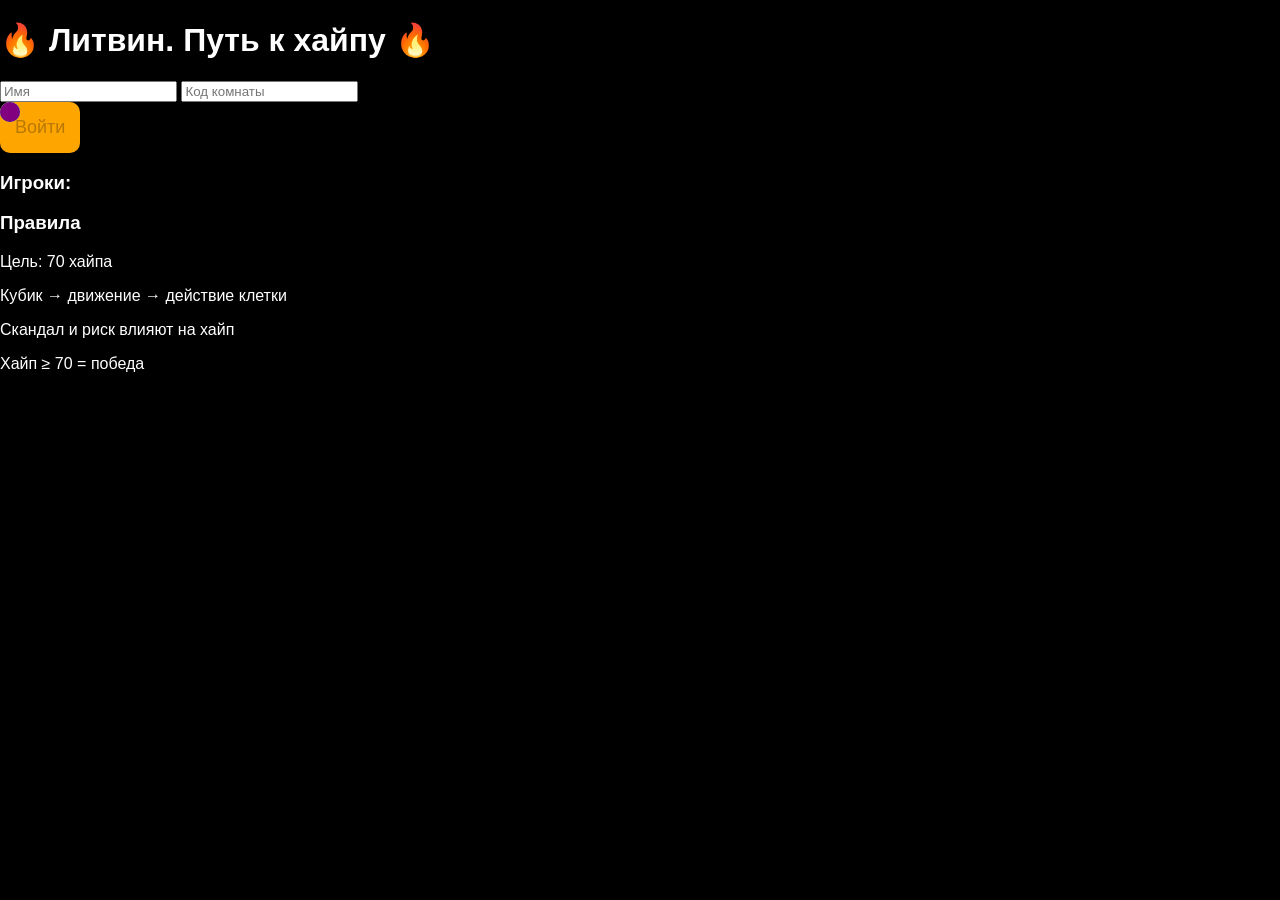
==== public/index.html @ e139ac21 "Update index.html" ====
<!DOCTYPE html>
<html lang="ru">
<head>
<meta charset="UTF-8">
<title>Лобби</title>
<link rel="stylesheet" href="style.css">
<meta name="viewport" content="width=device-width, initial-scale=1.0">
</head>

<body>

<h1 class="title">🔥 Литвин. Путь к хайпу 🔥</h1>

<div class="container">

  <input id="name" placeholder="Имя">
  <input id="room" placeholder="Код комнаты">

  <div class="tokens">
    <div class="token yellow" onclick="pick('yellow')"></div>
    <div class="token red" onclick="pick('red')"></div>
    <div class="token blue" onclick="pick('blue')"></div>
    <div class="token purple" onclick="pick('purple')"></div>
  </div>

  <button id="joinBtn" disabled>Войти</button>

  <div class="playersBox">
    <h3>Игроки:</h3>
    <div id="players"></div>
  </div>

  <button id="startBtn" class="start hidden">🚀 Начать игру</button>

  <div class="rules">
    <h3>Правила</h3>
    <p>Цель: 70 хайпа</p>
    <p>Кубик → движение → действие клетки</p>
    <p>Скандал и риск влияют на хайп</p>
    <p>Хайп ≥ 70 = победа</p>
  </div>

</div>

<script src="/socket.io/socket.io.js"></script>

<script>
const socket = io();

let token = null;
let isHost = false;

const nameInput = document.getElementById('name');
const roomInput = document.getElementById('room');
const joinBtn = document.getElementById('joinBtn');
const startBtn = document.getElementById('startBtn');

function pick(t){
  token = t;
  document.querySelectorAll('.token').forEach(el=>el.classList.remove('active'));
  document.querySelector('.'+t).classList.add('active');
  check();
}

function check(){
  joinBtn.disabled = !(nameInput.value && roomInput.value && token);
}

nameInput.oninput = check;
roomInput.oninput = check;

joinBtn.onclick = ()=>{
  const name = nameInput.value;
  const room = roomInput.value;

  localStorage.setItem('name', name);
  localStorage.setItem('room', room);
  localStorage.setItem('token', token);

  socket.emit('join',{name,room,token});
};

socket.on('players', list=>{
  document.getElementById('players').innerHTML =
    list.map(p=>`<div>${p.name}</div>`).join('');

  // первый игрок — хост
  if(list[0].id === socket.id){
    isHost = true;
    startBtn.classList.remove('hidden');
  }
});

  const tokens = document.querySelectorAll(".tokenSelect");

tokens.forEach(t=>{
  t.onclick = ()=>{
    tokens.forEach(el=>el.classList.remove("active"));
    t.classList.add("active");

    localStorage.setItem("token", t.dataset.color);
  };
});

startBtn.onclick = ()=>{
  const room = localStorage.getItem('room');
  socket.emit('startGame', room);
};

socket.on('startGame', ()=>{
  window.location = "game.html";
});
</script>

</body>
</html>
---- public/style.css ----
body{
  margin:0;
  background:black;
  color:white;
  font-family:Arial;
}

#topUI{
  position:fixed;
  top:0;
  width:100%;
  padding:10px;
  background:#000;
  box-shadow:0 0 20px cyan;
}

.bar{
  height:8px;
  background:#222;
  margin-bottom:5px;
}

.fill{
  height:100%;
  background:cyan;
}

.gameWrapper{
  margin-top:120px;
  position:relative;
  display:flex;
  justify-content:center;
}

.board{
  width:95vw;
  max-width:500px;
  box-shadow:0 0 30px orange;
}

#tokens{
  position:absolute;
  width:95vw;
  max-width:500px;
  height:95vw;
  max-height:500px;
}

.token{
  width:20px;
  height:20px;
  border-radius:50%;
  position:absolute;
}

.yellow{background:yellow;}
.red{background:red;}
.blue{background:cyan;}
.purple{background:purple;}

.bottomUI{
  position:fixed;
  bottom:0;
  width:100%;
  text-align:center;
  padding:15px;
  background:#000;
}

button{
  padding:15px;
  font-size:18px;
  background:orange;
  border:none;
  border-radius:10px;
}

.card{
  background:#111;
  padding:20px;
  border:2px solid red;
}

#modal{
  position:fixed;
  top:40%;
  left:50%;
  transform:translateX(-50%);
}

#winScreen{
  position:fixed;
  top:40%;
  left:50%;
  transform:translateX(-50%);
  font-size:30px;
  color:gold;
}

.hidden{
  display:none;
}
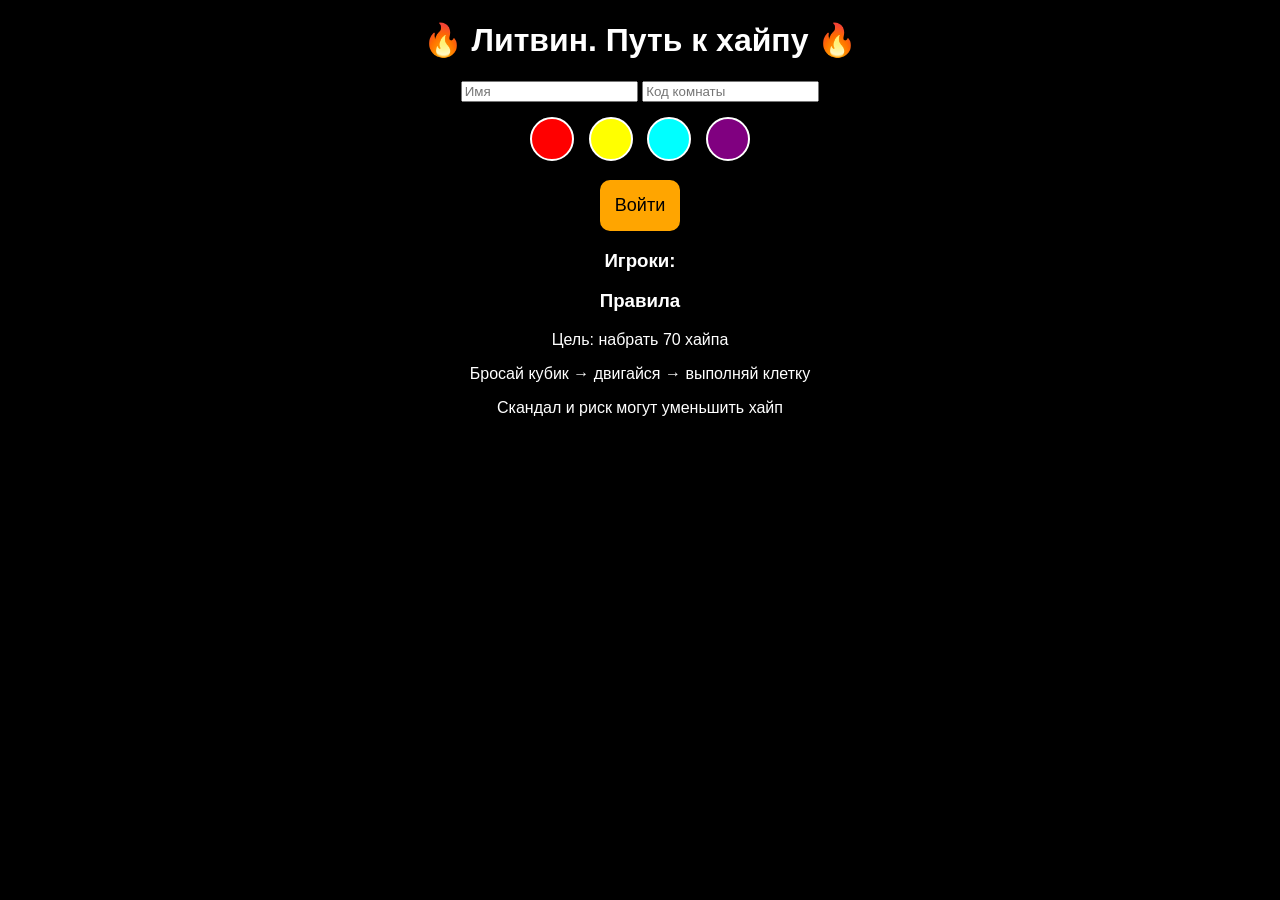
==== commit 2f529493: "Update index.html" ====
--- a/public/index.html
+++ b/public/index.html
@@ -1,13 +1,13 @@
 <!DOCTYPE html>
 <html lang="ru">
 <head>
+<meta name="viewport" content="width=device-width, initial-scale=1.0">
 <meta charset="UTF-8">
 <title>Лобби</title>
 <link rel="stylesheet" href="style.css">
-<meta name="viewport" content="width=device-width, initial-scale=1.0">
 </head>
 
-<body>
+<body class="lobby">
 
 <h1 class="title">🔥 Литвин. Путь к хайпу 🔥</h1>
 
@@ -16,28 +16,30 @@
   <input id="name" placeholder="Имя">
   <input id="room" placeholder="Код комнаты">
 
+  <!-- 🎨 ВЫБОР ФИШКИ -->
   <div class="tokens">
-    <div class="token yellow" onclick="pick('yellow')"></div>
-    <div class="token red" onclick="pick('red')"></div>
-    <div class="token blue" onclick="pick('blue')"></div>
-    <div class="token purple" onclick="pick('purple')"></div>
+    <div class="tokenSelect red" data-color="red"></div>
+    <div class="tokenSelect yellow" data-color="yellow"></div>
+    <div class="tokenSelect blue" data-color="blue"></div>
+    <div class="tokenSelect purple" data-color="purple"></div>
   </div>
 
-  <button id="joinBtn" disabled>Войти</button>
+  <button id="joinBtn">Войти</button>
 
+  <!-- 👥 ИГРОКИ -->
   <div class="playersBox">
     <h3>Игроки:</h3>
     <div id="players"></div>
   </div>
 
-  <button id="startBtn" class="start hidden">🚀 Начать игру</button>
+  <button id="startBtn" class="startBtn hidden">🚀 Начать игру</button>
 
+  <!-- 📜 ПРАВИЛА -->
   <div class="rules">
     <h3>Правила</h3>
-    <p>Цель: 70 хайпа</p>
-    <p>Кубик → движение → действие клетки</p>
-    <p>Скандал и риск влияют на хайп</p>
-    <p>Хайп ≥ 70 = победа</p>
+    <p>Цель: набрать 70 хайпа</p>
+    <p>Бросай кубик → двигайся → выполняй клетку</p>
+    <p>Скандал и риск могут уменьшить хайп</p>
   </div>
 
 </div>
@@ -47,68 +49,57 @@
 <script>
 const socket = io();
 
-let token = null;
+let selected = null;
 let isHost = false;
 
-const nameInput = document.getElementById('name');
-const roomInput = document.getElementById('room');
-const joinBtn = document.getElementById('joinBtn');
-const startBtn = document.getElementById('startBtn');
+// 🎨 выбор фишки
+document.querySelectorAll(".tokenSelect").forEach(t=>{
+  t.onclick = ()=>{
+    document.querySelectorAll(".tokenSelect").forEach(el=>el.classList.remove("active"));
+    t.classList.add("active");
+    selected = t.dataset.color;
+  };
+});
 
-function pick(t){
-  token = t;
-  document.querySelectorAll('.token').forEach(el=>el.classList.remove('active'));
-  document.querySelector('.'+t).classList.add('active');
-  check();
-}
+// 🚪 вход
+document.getElementById("joinBtn").onclick = ()=>{
+  const name = document.getElementById("name").value;
+  const room = document.getElementById("room").value;
 
-function check(){
-  joinBtn.disabled = !(nameInput.value && roomInput.value && token);
-}
+  if(!name || !room || !selected){
+    alert("Заполни всё и выбери фишку");
+    return;
+  }
 
-nameInput.oninput = check;
-roomInput.oninput = check;
+  localStorage.setItem("room", room);
 
-joinBtn.onclick = ()=>{
-  const name = nameInput.value;
-  const room = roomInput.value;
-
-  localStorage.setItem('name', name);
-  localStorage.setItem('room', room);
-  localStorage.setItem('token', token);
-
-  socket.emit('join',{name,room,token});
+  socket.emit("join", {
+    name,
+    room,
+    token: selected
+  });
 };
 
-socket.on('players', list=>{
-  document.getElementById('players').innerHTML =
-    list.map(p=>`<div>${p.name}</div>`).join('');
+// 👥 список игроков
+socket.on("players", players=>{
+  document.getElementById("players").innerHTML =
+    players.map(p=>`<div>${p.name} (${p.token})</div>`).join("");
 
-  // первый игрок — хост
-  if(list[0].id === socket.id){
+  // первый игрок = хост
+  if(players[0].id === socket.id){
     isHost = true;
-    startBtn.classList.remove('hidden');
+    document.getElementById("startBtn").classList.remove("hidden");
   }
 });
 
-  const tokens = document.querySelectorAll(".tokenSelect");
-
-tokens.forEach(t=>{
-  t.onclick = ()=>{
-    tokens.forEach(el=>el.classList.remove("active"));
-    t.classList.add("active");
-
-    localStorage.setItem("token", t.dataset.color);
-  };
-});
-
-startBtn.onclick = ()=>{
-  const room = localStorage.getItem('room');
-  socket.emit('startGame', room);
+// 🚀 старт
+document.getElementById("startBtn").onclick = ()=>{
+  socket.emit("startGame");
 };
 
-socket.on('startGame', ()=>{
-  window.location = "game.html";
+// ▶️ переход в игру
+socket.on("startGame", ()=>{
+  window.location.href = "game.html";
 });
 </script>
 
--- a/public/style.css
+++ b/public/style.css
@@ -100,3 +100,46 @@
 .hidden{
   display:none;
 }
+
+.tokenSelect{
+  width:40px;
+  height:40px;
+  border-radius:50%;
+  margin:5px;
+  display:inline-block;
+  border:2px solid white;
+}
+
+.tokenSelect.active{
+  box-shadow:0 0 15px white;
+  transform:scale(1.2);
+}
+
+.lobby{
+  background:black;
+  color:white;
+  text-align:center;
+}
+
+.tokens{
+  margin:10px;
+}
+
+.tokenSelect{
+  width:40px;
+  height:40px;
+  border-radius:50%;
+  display:inline-block;
+  margin:5px;
+  border:2px solid white;
+}
+
+.tokenSelect.active{
+  box-shadow:0 0 15px cyan;
+  transform:scale(1.2);
+}
+
+.red{background:red;}
+.yellow{background:yellow;}
+.blue{background:cyan;}
+.purple{background:purple;}
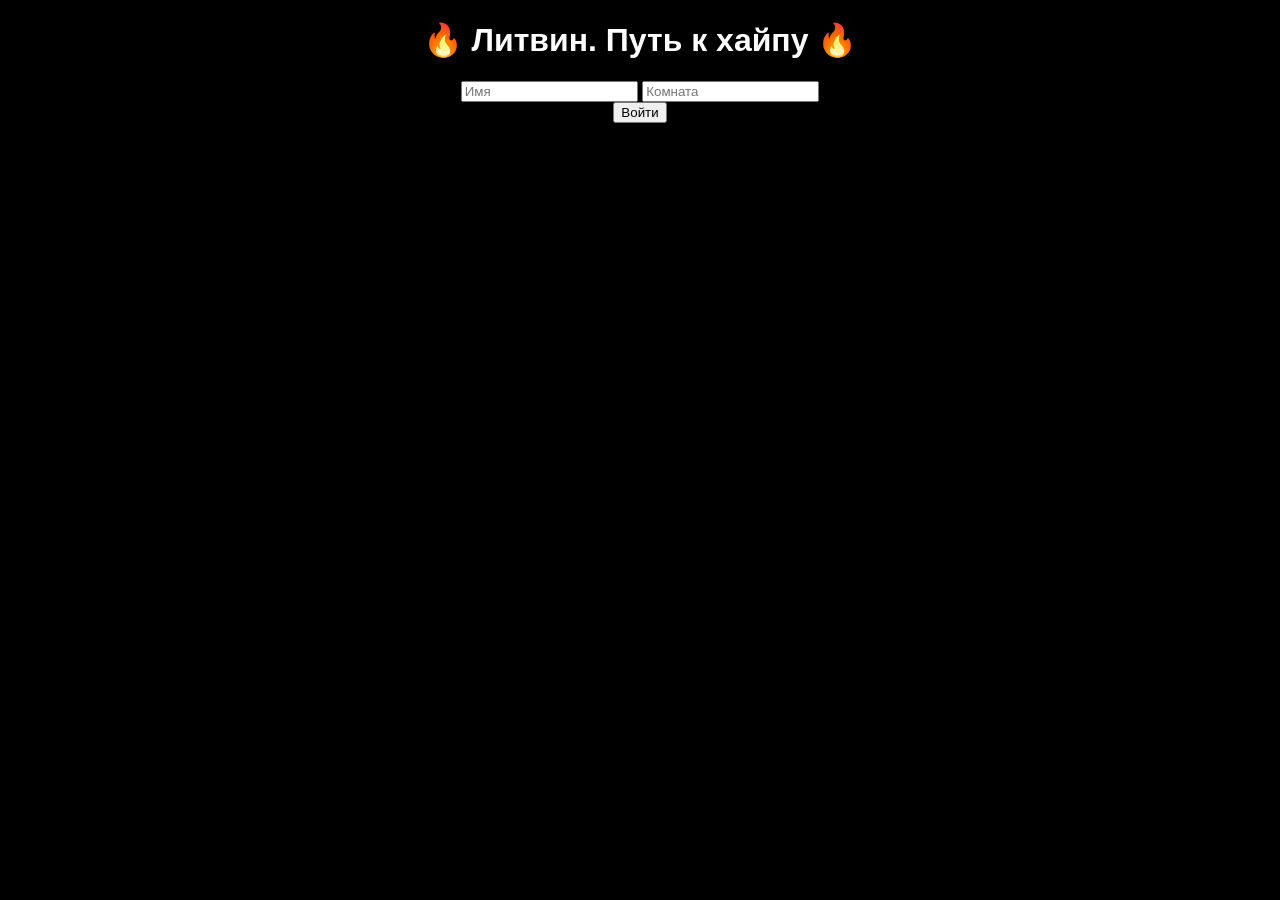
==== commit b1a59fd3: "Update index.html" ====
--- a/public/index.html
+++ b/public/index.html
@@ -1,58 +1,36 @@
 <!DOCTYPE html>
-<html lang="ru">
+<html>
 <head>
-<meta name="viewport" content="width=device-width, initial-scale=1.0">
 <meta charset="UTF-8">
-<title>Лобби</title>
 <link rel="stylesheet" href="style.css">
 </head>
 
 <body class="lobby">
 
-<h1 class="title">🔥 Литвин. Путь к хайпу 🔥</h1>
+<h1>🔥 Литвин. Путь к хайпу 🔥</h1>
 
-<div class="container">
+<input id="name" placeholder="Имя">
+<input id="room" placeholder="Комната">
 
-  <input id="name" placeholder="Имя">
-  <input id="room" placeholder="Код комнаты">
+<div class="tokens">
+  <div class="tokenSelect red" data-color="red"></div>
+  <div class="tokenSelect yellow" data-color="yellow"></div>
+  <div class="tokenSelect blue" data-color="blue"></div>
+  <div class="tokenSelect purple" data-color="purple"></div>
+</div>
 
-  <!-- 🎨 ВЫБОР ФИШКИ -->
-  <div class="tokens">
-    <div class="tokenSelect red" data-color="red"></div>
-    <div class="tokenSelect yellow" data-color="yellow"></div>
-    <div class="tokenSelect blue" data-color="blue"></div>
-    <div class="tokenSelect purple" data-color="purple"></div>
-  </div>
+<button id="joinBtn">Войти</button>
 
-  <button id="joinBtn">Войти</button>
+<div id="players"></div>
 
-  <!-- 👥 ИГРОКИ -->
-  <div class="playersBox">
-    <h3>Игроки:</h3>
-    <div id="players"></div>
-  </div>
-
-  <button id="startBtn" class="startBtn hidden">🚀 Начать игру</button>
-
-  <!-- 📜 ПРАВИЛА -->
-  <div class="rules">
-    <h3>Правила</h3>
-    <p>Цель: набрать 70 хайпа</p>
-    <p>Бросай кубик → двигайся → выполняй клетку</p>
-    <p>Скандал и риск могут уменьшить хайп</p>
-  </div>
-
-</div>
+<button id="startBtn" class="hidden">Начать игру</button>
 
 <script src="/socket.io/socket.io.js"></script>
 
 <script>
 const socket = io();
+let selected = null;
 
-let selected = null;
-let isHost = false;
-
-// 🎨 выбор фишки
 document.querySelectorAll(".tokenSelect").forEach(t=>{
   t.onclick = ()=>{
     document.querySelectorAll(".tokenSelect").forEach(el=>el.classList.remove("active"));
@@ -61,45 +39,32 @@
   };
 });
 
-// 🚪 вход
 document.getElementById("joinBtn").onclick = ()=>{
   const name = document.getElementById("name").value;
   const room = document.getElementById("room").value;
 
-  if(!name || !room || !selected){
-    alert("Заполни всё и выбери фишку");
-    return;
-  }
+  localStorage.setItem("name", name);
+  localStorage.setItem("room", room);
+  localStorage.setItem("token", selected);
 
-  localStorage.setItem("room", room);
-
-  socket.emit("join", {
-    name,
-    room,
-    token: selected
-  });
+  socket.emit("join", {name, room, token:selected});
 };
 
-// 👥 список игроков
 socket.on("players", players=>{
   document.getElementById("players").innerHTML =
-    players.map(p=>`<div>${p.name} (${p.token})</div>`).join("");
+    players.map(p=>p.name+" ("+p.token+")").join("<br>");
 
-  // первый игрок = хост
   if(players[0].id === socket.id){
-    isHost = true;
     document.getElementById("startBtn").classList.remove("hidden");
   }
 });
 
-// 🚀 старт
 document.getElementById("startBtn").onclick = ()=>{
   socket.emit("startGame");
 };
 
-// ▶️ переход в игру
 socket.on("startGame", ()=>{
-  window.location.href = "game.html";
+  window.location.href="game.html";
 });
 </script>
 
--- a/public/style.css
+++ b/public/style.css
@@ -1,145 +1,133 @@
+/* 🌌 ОБЩИЙ ФОН */
 body{
   margin:0;
   background:black;
+  font-family:Arial;
   color:white;
-  font-family:Arial;
+  text-align:center;
 }
 
-#topUI{
+/* 🔥 КОНТЕЙНЕР */
+#game-container{
+  display:flex;
+  flex-direction:column;
+  align-items:center;
+  justify-content:flex-start;
+  padding-top:40px;
+  gap:20px;
+}
+
+/* 💡 НЕОНОВОЕ СВЕЧЕНИЕ ПОЛЯ */
+.board-wrapper{
+  position:relative;
+  width:90vw;
+  max-width:500px;
+  aspect-ratio:1/1;
+  
+  box-shadow:
+    0 0 20px cyan,
+    0 0 40px #00eaff,
+    0 0 80px #00eaff,
+    inset 0 0 20px orange;
+  
+  border-radius:20px;
+  overflow:hidden;
+}
+
+/* 🎮 CANVAS */
+#gameCanvas{
+  width:100%;
+  height:100%;
+  display:block;
+}
+
+/* 🎲 КНОПКА */
+#rollButton{
+  margin-top:10px;
+  padding:18px 30px;
+  font-size:20px;
+  border:none;
+  border-radius:15px;
+  background:linear-gradient(45deg, orange, red);
+  color:white;
+  cursor:pointer;
+
+  box-shadow:
+    0 0 10px orange,
+    0 0 20px red;
+}
+
+#rollButton:active{
+  transform:scale(0.95);
+}
+
+/* 🔥 ШКАЛА ХАЙПА */
+#hype-bars{
+  width:90%;
+  max-width:500px;
+}
+
+#hype-bars div{
+  margin:5px 0;
+}
+
+/* 💥 OVERLAY */
+#overlay{
   position:fixed;
   top:0;
+  left:0;
   width:100%;
-  padding:10px;
-  background:#000;
-  box-shadow:0 0 20px cyan;
+  height:100%;
+  display:flex;
+  justify-content:center;
+  align-items:center;
+  background:rgba(0,0,0,0.7);
+  z-index:1000;
 }
 
-.bar{
-  height:8px;
-  background:#222;
-  margin-bottom:5px;
-}
-
-.fill{
-  height:100%;
-  background:cyan;
-}
-
-.gameWrapper{
-  margin-top:120px;
-  position:relative;
-  display:flex;
-  justify-content:center;
-}
-
-.board{
-  width:95vw;
-  max-width:500px;
-  box-shadow:0 0 30px orange;
-}
-
-#tokens{
-  position:absolute;
-  width:95vw;
-  max-width:500px;
-  height:95vw;
-  max-height:500px;
-}
-
-.token{
-  width:20px;
-  height:20px;
-  border-radius:50%;
-  position:absolute;
-}
-
-.yellow{background:yellow;}
-.red{background:red;}
-.blue{background:cyan;}
-.purple{background:purple;}
-
-.bottomUI{
-  position:fixed;
-  bottom:0;
-  width:100%;
-  text-align:center;
-  padding:15px;
-  background:#000;
-}
-
-button{
-  padding:15px;
-  font-size:18px;
-  background:orange;
-  border:none;
-  border-radius:10px;
-}
-
-.card{
-  background:#111;
-  padding:20px;
-  border:2px solid red;
-}
-
-#modal{
-  position:fixed;
-  top:40%;
-  left:50%;
-  transform:translateX(-50%);
-}
-
-#winScreen{
-  position:fixed;
-  top:40%;
-  left:50%;
-  transform:translateX(-50%);
-  font-size:30px;
-  color:gold;
-}
-
+/* ❌ скрытие */
 .hidden{
   display:none;
 }
 
-.tokenSelect{
-  width:40px;
-  height:40px;
-  border-radius:50%;
-  margin:5px;
-  display:inline-block;
-  border:2px solid white;
+/* 🔥 КАРТОЧКА */
+.card{
+  padding:30px;
+  border-radius:20px;
+  font-size:22px;
+  text-align:center;
+  max-width:300px;
+  animation:pop 0.3s ease;
 }
 
-.tokenSelect.active{
-  box-shadow:0 0 15px white;
-  transform:scale(1.2);
+/* 💥 скандал */
+.scandal{
+  background:#1a0000;
+  color:#ff4d4d;
+  box-shadow:
+    0 0 20px red,
+    0 0 40px crimson;
 }
 
-.lobby{
-  background:black;
-  color:white;
-  text-align:center;
+/* 🎲 риск */
+.risk{
+  background:#001a1a;
+  color:#00ffff;
+  box-shadow:
+    0 0 20px cyan,
+    0 0 40px blue;
 }
 
-.tokens{
-  margin:10px;
+/* ⚖️ суд */
+.skip{
+  background:#111;
+  color:orange;
+  box-shadow:
+    0 0 20px orange;
 }
 
-.tokenSelect{
-  width:40px;
-  height:40px;
-  border-radius:50%;
-  display:inline-block;
-  margin:5px;
-  border:2px solid white;
+@keyframes pop{
+  from{transform:scale(0.7); opacity:0;}
+  to{transform:scale(1); opacity:1;}
 }
 
-.tokenSelect.active{
-  box-shadow:0 0 15px cyan;
-  transform:scale(1.2);
-}
-
-.red{background:red;}
-.yellow{background:yellow;}
-.blue{background:cyan;}
-.purple{background:purple;}
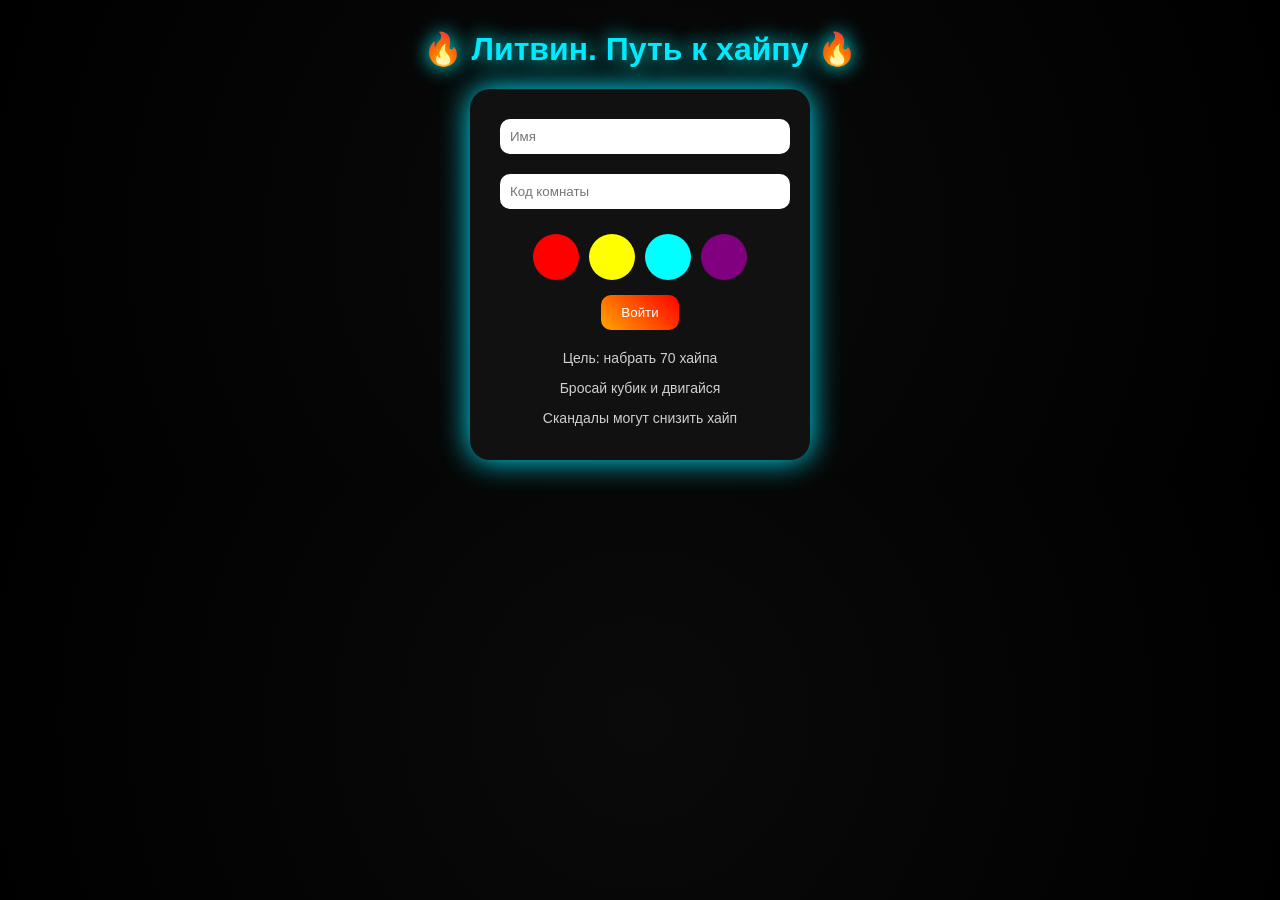
==== commit 1e44aa44: "Update index.html" ====
--- a/public/index.html
+++ b/public/index.html
@@ -1,16 +1,19 @@
 <!DOCTYPE html>
-<html>
+<html lang="ru">
 <head>
 <meta charset="UTF-8">
+<title>Лобби</title>
 <link rel="stylesheet" href="style.css">
 </head>
 
-<body class="lobby">
+<body>
 
-<h1>🔥 Литвин. Путь к хайпу 🔥</h1>
+<h1 class="title">🔥 Литвин. Путь к хайпу 🔥</h1>
+
+<div class="container">
 
 <input id="name" placeholder="Имя">
-<input id="room" placeholder="Комната">
+<input id="room" placeholder="Код комнаты">
 
 <div class="tokens">
   <div class="tokenSelect red" data-color="red"></div>
@@ -23,7 +26,15 @@
 
 <div id="players"></div>
 
-<button id="startBtn" class="hidden">Начать игру</button>
+<button id="startBtn" class="hidden">🚀 Начать игру</button>
+
+<div class="rules">
+<p>Цель: набрать 70 хайпа</p>
+<p>Бросай кубик и двигайся</p>
+<p>Скандалы могут снизить хайп</p>
+</div>
+
+</div>
 
 <script src="/socket.io/socket.io.js"></script>
 
@@ -43,18 +54,19 @@
   const name = document.getElementById("name").value;
   const room = document.getElementById("room").value;
 
-  localStorage.setItem("name", name);
-  localStorage.setItem("room", room);
-  localStorage.setItem("token", selected);
+  if(!name || !room || !selected){
+    alert("Заполни всё");
+    return;
+  }
 
   socket.emit("join", {name, room, token:selected});
 };
 
 socket.on("players", players=>{
   document.getElementById("players").innerHTML =
-    players.map(p=>p.name+" ("+p.token+")").join("<br>");
+    players.map(p=>`<div>${p.name} (${p.token})</div>`).join("");
 
-  if(players[0].id === socket.id){
+  if(players.length >= 2){
     document.getElementById("startBtn").classList.remove("hidden");
   }
 });
@@ -64,7 +76,7 @@
 };
 
 socket.on("startGame", ()=>{
-  window.location.href="game.html";
+  window.location.href = "game.html";
 });
 </script>
 
--- a/public/style.css
+++ b/public/style.css
@@ -1,133 +1,81 @@
-/* 🌌 ОБЩИЙ ФОН */
 body{
   margin:0;
-  background:black;
   font-family:Arial;
+  background: radial-gradient(circle, #0a0a0a, #000);
   color:white;
   text-align:center;
 }
 
-/* 🔥 КОНТЕЙНЕР */
-#game-container{
-  display:flex;
-  flex-direction:column;
-  align-items:center;
-  justify-content:flex-start;
-  padding-top:40px;
-  gap:20px;
+/* заголовок */
+.title{
+  margin-top:30px;
+  font-size:32px;
+  color:#00eaff;
+  text-shadow:0 0 20px cyan;
 }
 
-/* 💡 НЕОНОВОЕ СВЕЧЕНИЕ ПОЛЯ */
-.board-wrapper{
-  position:relative;
-  width:90vw;
-  max-width:500px;
-  aspect-ratio:1/1;
-  
-  box-shadow:
-    0 0 20px cyan,
-    0 0 40px #00eaff,
-    0 0 80px #00eaff,
-    inset 0 0 20px orange;
-  
+/* контейнер */
+.container{
+  margin:20px auto;
+  padding:20px;
+  width:300px;
+  background:#111;
   border-radius:20px;
-  overflow:hidden;
+  box-shadow:0 0 30px #00eaff;
 }
 
-/* 🎮 CANVAS */
-#gameCanvas{
-  width:100%;
-  height:100%;
-  display:block;
+/* инпуты */
+input{
+  width:90%;
+  padding:10px;
+  margin:10px;
+  border:none;
+  border-radius:10px;
 }
 
-/* 🎲 КНОПКА */
-#rollButton{
-  margin-top:10px;
-  padding:18px 30px;
-  font-size:20px;
+/* фишки */
+.tokens{
+  display:flex;
+  justify-content:center;
+  gap:10px;
+  margin:15px 0;
+}
+
+.tokenSelect{
+  width:40px;
+  height:40px;
+  border-radius:50%;
+  cursor:pointer;
+  border:3px solid transparent;
+}
+
+.tokenSelect.active{
+  border:3px solid white;
+  box-shadow:0 0 10px white;
+}
+
+.red{background:red;}
+.yellow{background:yellow;}
+.blue{background:cyan;}
+.purple{background:purple;}
+
+/* кнопки */
+button{
+  padding:10px 20px;
   border:none;
-  border-radius:15px;
+  border-radius:10px;
+  cursor:pointer;
   background:linear-gradient(45deg, orange, red);
   color:white;
-  cursor:pointer;
-
-  box-shadow:
-    0 0 10px orange,
-    0 0 20px red;
 }
 
-#rollButton:active{
-  transform:scale(0.95);
-}
-
-/* 🔥 ШКАЛА ХАЙПА */
-#hype-bars{
-  width:90%;
-  max-width:500px;
-}
-
-#hype-bars div{
-  margin:5px 0;
-}
-
-/* 💥 OVERLAY */
-#overlay{
-  position:fixed;
-  top:0;
-  left:0;
-  width:100%;
-  height:100%;
-  display:flex;
-  justify-content:center;
-  align-items:center;
-  background:rgba(0,0,0,0.7);
-  z-index:1000;
-}
-
-/* ❌ скрытие */
 .hidden{
   display:none;
 }
 
-/* 🔥 КАРТОЧКА */
-.card{
-  padding:30px;
-  border-radius:20px;
-  font-size:22px;
-  text-align:center;
-  max-width:300px;
-  animation:pop 0.3s ease;
+/* правила */
+.rules{
+  margin-top:20px;
+  font-size:14px;
+  opacity:0.8;
 }
-
-/* 💥 скандал */
-.scandal{
-  background:#1a0000;
-  color:#ff4d4d;
-  box-shadow:
-    0 0 20px red,
-    0 0 40px crimson;
-}
-
-/* 🎲 риск */
-.risk{
-  background:#001a1a;
-  color:#00ffff;
-  box-shadow:
-    0 0 20px cyan,
-    0 0 40px blue;
-}
-
-/* ⚖️ суд */
-.skip{
-  background:#111;
-  color:orange;
-  box-shadow:
-    0 0 20px orange;
-}
-
-@keyframes pop{
-  from{transform:scale(0.7); opacity:0;}
-  to{transform:scale(1); opacity:1;}
-}
-
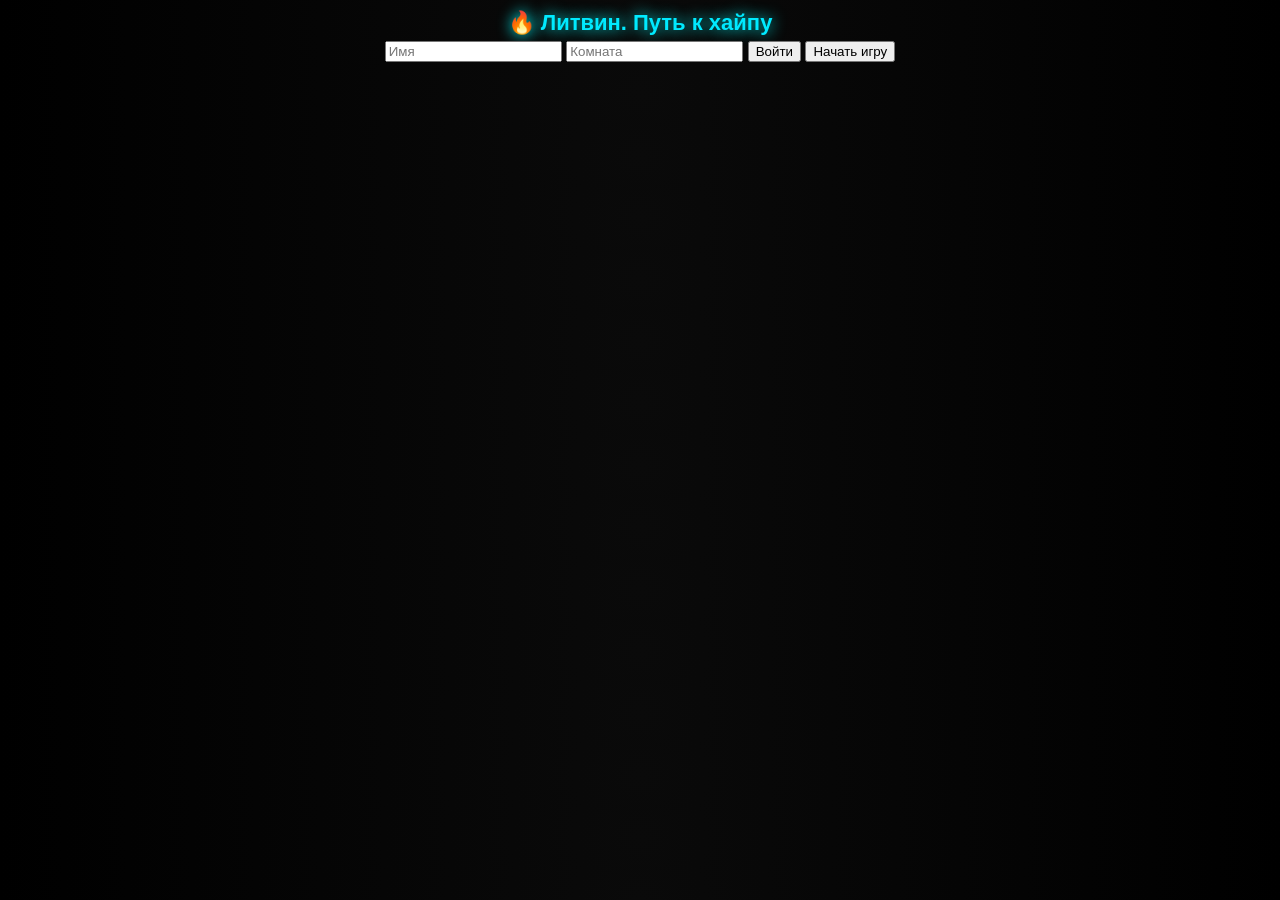
==== commit c247b349: "Update index.html" ====
--- a/public/index.html
+++ b/public/index.html
@@ -1,79 +1,38 @@
 <!DOCTYPE html>
-<html lang="ru">
+<html>
 <head>
 <meta charset="UTF-8">
-<title>Лобби</title>
 <link rel="stylesheet" href="style.css">
 </head>
-
 <body>
 
-<h1 class="title">🔥 Литвин. Путь к хайпу 🔥</h1>
-
-<div class="container">
+<h1 class="title">🔥 Литвин. Путь к хайпу</h1>
 
 <input id="name" placeholder="Имя">
-<input id="room" placeholder="Код комнаты">
+<input id="room" placeholder="Комната">
 
-<div class="tokens">
-  <div class="tokenSelect red" data-color="red"></div>
-  <div class="tokenSelect yellow" data-color="yellow"></div>
-  <div class="tokenSelect blue" data-color="blue"></div>
-  <div class="tokenSelect purple" data-color="purple"></div>
-</div>
-
-<button id="joinBtn">Войти</button>
-
-<div id="players"></div>
-
-<button id="startBtn" class="hidden">🚀 Начать игру</button>
-
-<div class="rules">
-<p>Цель: набрать 70 хайпа</p>
-<p>Бросай кубик и двигайся</p>
-<p>Скандалы могут снизить хайп</p>
-</div>
-
-</div>
+<button onclick="join()">Войти</button>
+<button onclick="start()">Начать игру</button>
 
 <script src="/socket.io/socket.io.js"></script>
 
 <script>
 const socket = io();
-let selected = null;
 
-document.querySelectorAll(".tokenSelect").forEach(t=>{
-  t.onclick = ()=>{
-    document.querySelectorAll(".tokenSelect").forEach(el=>el.classList.remove("active"));
-    t.classList.add("active");
-    selected = t.dataset.color;
-  };
-});
-
-document.getElementById("joinBtn").onclick = ()=>{
+function join(){
   const name = document.getElementById("name").value;
   const room = document.getElementById("room").value;
 
-  if(!name || !room || !selected){
-    alert("Заполни всё");
-    return;
-  }
+  localStorage.setItem("name", name);
+  localStorage.setItem("room", room);
+  localStorage.setItem("token", "red");
 
-  socket.emit("join", {name, room, token:selected});
-};
+  socket.emit("join", {name, room, token:"red"});
+}
 
-socket.on("players", players=>{
-  document.getElementById("players").innerHTML =
-    players.map(p=>`<div>${p.name} (${p.token})</div>`).join("");
-
-  if(players.length >= 2){
-    document.getElementById("startBtn").classList.remove("hidden");
-  }
-});
-
-document.getElementById("startBtn").onclick = ()=>{
+function start(){
   socket.emit("startGame");
-};
+}
 
 socket.on("startGame", ()=>{
   window.location.href = "game.html";
--- a/public/style.css
+++ b/public/style.css
@@ -6,76 +6,133 @@
   text-align:center;
 }
 
-/* заголовок */
+/* 🔥 заголовок */
 .title{
-  margin-top:30px;
-  font-size:32px;
+  margin:10px 0 5px;
+  font-size:22px;
   color:#00eaff;
-  text-shadow:0 0 20px cyan;
+  text-shadow:0 0 15px cyan;
 }
 
-/* контейнер */
-.container{
-  margin:20px auto;
-  padding:20px;
-  width:300px;
-  background:#111;
-  border-radius:20px;
-  box-shadow:0 0 30px #00eaff;
+/* 📦 контейнер */
+#game-container{
+  display:flex;
+  flex-direction:column;
+  align-items:center;
+  gap:10px;
+  padding:10px;
 }
 
-/* инпуты */
-input{
+/* 📊 ХАЙП */
+#hypeUI{
   width:90%;
-  padding:10px;
-  margin:10px;
-  border:none;
-  border-radius:10px;
+  max-width:350px;
 }
 
-/* фишки */
-.tokens{
-  display:flex;
-  justify-content:center;
-  gap:10px;
-  margin:15px 0;
+#hypeText{
+  font-size:14px;
+  margin-bottom:3px;
 }
 
-.tokenSelect{
-  width:40px;
-  height:40px;
-  border-radius:50%;
-  cursor:pointer;
-  border:3px solid transparent;
+#hypeBar{
+  width:100%;
+  height:16px;
+  background:#111;
+  border-radius:10px;
+  overflow:hidden;
+  box-shadow:0 0 10px cyan;
 }
 
-.tokenSelect.active{
-  border:3px solid white;
-  box-shadow:0 0 10px white;
+#hypeFill{
+  height:100%;
+  width:0%;
+  background:cyan;
+  box-shadow:0 0 15px cyan;
+  transition:0.3s;
 }
 
-.red{background:red;}
-.yellow{background:yellow;}
-.blue{background:cyan;}
-.purple{background:purple;}
+/* 🎮 ПОЛЕ */
+.board-wrapper{
+  width:92vw;
+  max-width:420px;
+  aspect-ratio:1/1;
 
-/* кнопки */
-button{
-  padding:10px 20px;
+  border-radius:15px;
+  overflow:hidden;
+
+  box-shadow:
+    0 0 15px cyan,
+    0 0 30px #00eaff;
+
+  position:relative;
+}
+
+#gameCanvas{
+  width:100%;
+  height:100%;
+}
+
+/* 🎲 КУБИК */
+#diceBox{
+  font-size:28px;
+  padding:8px 15px;
+  background:#111;
+  border-radius:10px;
+  box-shadow:0 0 15px orange;
+}
+
+/* 🔘 КНОПКА */
+#rollButton{
+  width:80%;
+  max-width:220px;
+  padding:12px;
+  font-size:16px;
   border:none;
-  border-radius:10px;
-  cursor:pointer;
+  border-radius:12px;
   background:linear-gradient(45deg, orange, red);
   color:white;
+}
+
+/* ⚡ РИСК НА ПОЛЕ */
+#riskModal{
+  position:absolute;
+  top:50%;
+  left:50%;
+  transform:translate(-50%,-50%);
+
+  width:80%;
+  max-width:250px;
+  z-index:10;
+}
+
+.riskBox{
+  background:#111;
+  padding:15px;
+  border-radius:15px;
+
+  box-shadow:
+    0 0 15px orange,
+    0 0 30px red;
+}
+
+/* 💥 СКАНДАЛ */
+#scandalCard{
+  position:fixed;
+  top:45%;
+  left:50%;
+  transform:translate(-50%,-50%);
+
+  padding:20px;
+  font-size:18px;
+
+  background:#300;
+  border-radius:15px;
+
+  box-shadow:0 0 25px red;
+
+  z-index:20;
 }
 
 .hidden{
   display:none;
 }
-
-/* правила */
-.rules{
-  margin-top:20px;
-  font-size:14px;
-  opacity:0.8;
-}
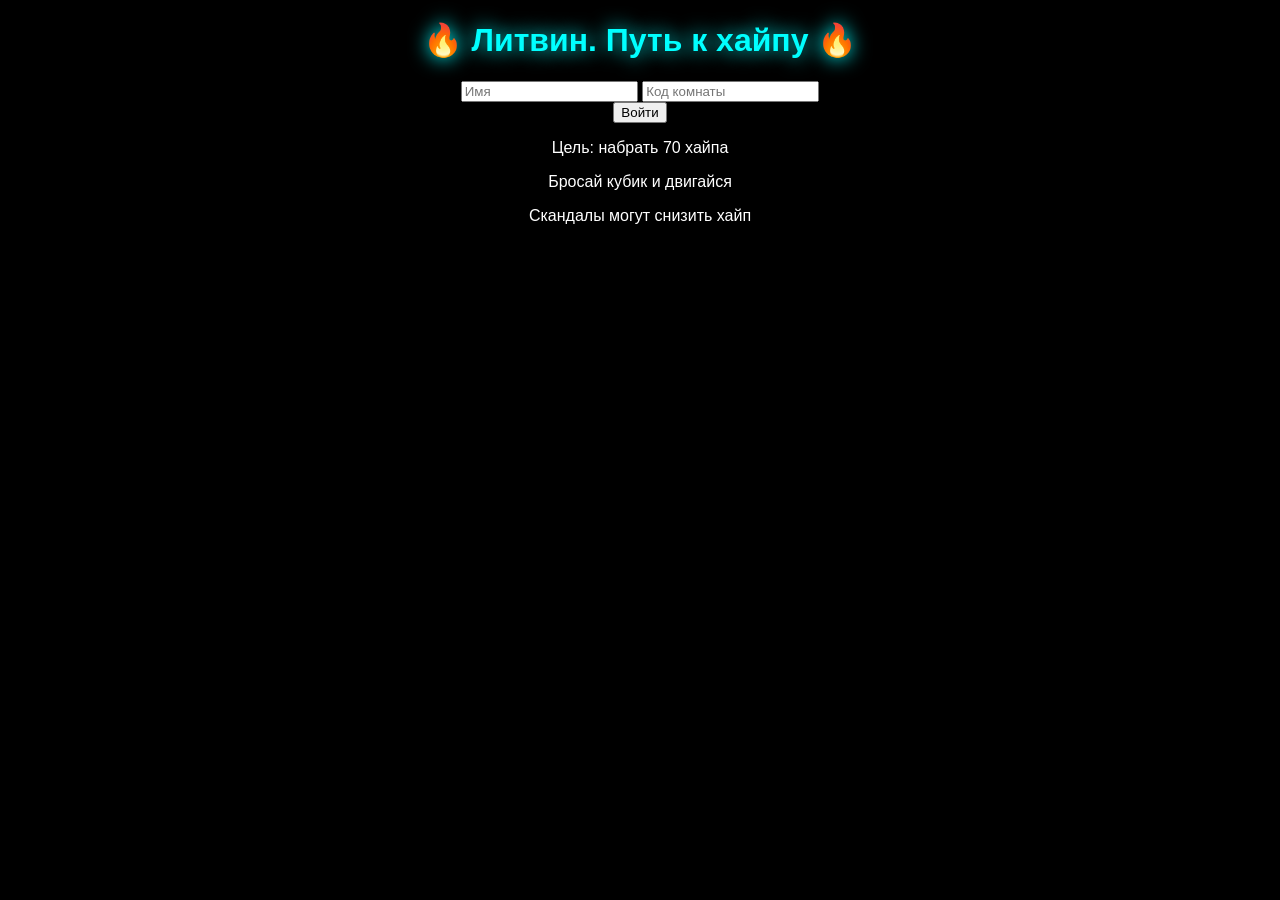
==== commit 44818408: "Update index.html" ====
--- a/public/index.html
+++ b/public/index.html
@@ -1,38 +1,89 @@
 <!DOCTYPE html>
-<html>
+<html lang="ru">
 <head>
 <meta charset="UTF-8">
+<title>Лобби</title>
 <link rel="stylesheet" href="style.css">
 </head>
+
 <body>
 
-<h1 class="title">🔥 Литвин. Путь к хайпу</h1>
+<h1 class="title">🔥 Литвин. Путь к хайпу 🔥</h1>
+
+<div class="container">
 
 <input id="name" placeholder="Имя">
-<input id="room" placeholder="Комната">
+<input id="room" placeholder="Код комнаты">
 
-<button onclick="join()">Войти</button>
-<button onclick="start()">Начать игру</button>
+<!-- 🎨 ВЫБОР ФИШКИ -->
+<div class="tokens">
+  <div class="tokenSelect red" data-color="red"></div>
+  <div class="tokenSelect yellow" data-color="yellow"></div>
+  <div class="tokenSelect blue" data-color="blue"></div>
+  <div class="tokenSelect purple" data-color="purple"></div>
+</div>
+
+<button id="joinBtn">Войти</button>
+
+<div id="players"></div>
+
+<button id="startBtn" class="hidden">🚀 Начать игру</button>
+
+<div class="rules">
+<p>Цель: набрать 70 хайпа</p>
+<p>Бросай кубик и двигайся</p>
+<p>Скандалы могут снизить хайп</p>
+</div>
+
+</div>
 
 <script src="/socket.io/socket.io.js"></script>
 
 <script>
 const socket = io();
 
-function join(){
+let selected = "red";
+
+// 🎨 выбор фишки
+document.querySelectorAll(".tokenSelect").forEach(t=>{
+  t.onclick = ()=>{
+    document.querySelectorAll(".tokenSelect").forEach(el=>el.classList.remove("active"));
+    t.classList.add("active");
+    selected = t.dataset.color;
+  };
+});
+
+// 🔗 вход
+document.getElementById("joinBtn").onclick = ()=>{
   const name = document.getElementById("name").value;
   const room = document.getElementById("room").value;
 
+  if(!name || !room){
+    alert("Заполни всё");
+    return;
+  }
+
   localStorage.setItem("name", name);
   localStorage.setItem("room", room);
-  localStorage.setItem("token", "red");
+  localStorage.setItem("token", selected);
 
-  socket.emit("join", {name, room, token:"red"});
-}
+  socket.emit("join", {name, room, token:selected});
+};
 
-function start(){
+// 👥 игроки
+socket.on("players", players=>{
+  document.getElementById("players").innerHTML =
+    players.map(p=>`<div style="margin:5px">${p.name} (${p.token})</div>`).join("");
+
+  if(players.length >= 1){ // можно тестить одной
+    document.getElementById("startBtn").classList.remove("hidden");
+  }
+});
+
+// 🚀 старт
+document.getElementById("startBtn").onclick = ()=>{
   socket.emit("startGame");
-}
+};
 
 socket.on("startGame", ()=>{
   window.location.href = "game.html";
--- a/public/style.css
+++ b/public/style.css
@@ -1,138 +1,68 @@
 body{
-  margin:0;
-  font-family:Arial;
-  background: radial-gradient(circle, #0a0a0a, #000);
-  color:white;
-  text-align:center;
+background:black;
+color:white;
+text-align:center;
+font-family:Arial;
 }
 
-/* 🔥 заголовок */
 .title{
-  margin:10px 0 5px;
-  font-size:22px;
-  color:#00eaff;
-  text-shadow:0 0 15px cyan;
+color:cyan;
+text-shadow:0 0 20px cyan;
 }
 
-/* 📦 контейнер */
 #game-container{
-  display:flex;
-  flex-direction:column;
-  align-items:center;
-  gap:10px;
-  padding:10px;
+display:flex;
+flex-direction:column;
+align-items:center;
+gap:10px;
 }
 
-/* 📊 ХАЙП */
-#hypeUI{
-  width:90%;
-  max-width:350px;
+.board-wrapper{
+width:90vw;
+max-width:400px;
+aspect-ratio:1/1;
+box-shadow:0 0 30px cyan;
+position:relative;
 }
 
-#hypeText{
-  font-size:14px;
-  margin-bottom:3px;
+#gameCanvas{
+width:100%;
+height:100%;
 }
 
 #hypeBar{
-  width:100%;
-  height:16px;
-  background:#111;
-  border-radius:10px;
-  overflow:hidden;
-  box-shadow:0 0 10px cyan;
+width:200px;
+height:10px;
+background:#111;
 }
 
 #hypeFill{
-  height:100%;
-  width:0%;
-  background:cyan;
-  box-shadow:0 0 15px cyan;
-  transition:0.3s;
+height:100%;
+background:cyan;
 }
 
-/* 🎮 ПОЛЕ */
-.board-wrapper{
-  width:92vw;
-  max-width:420px;
-  aspect-ratio:1/1;
-
-  border-radius:15px;
-  overflow:hidden;
-
-  box-shadow:
-    0 0 15px cyan,
-    0 0 30px #00eaff;
-
-  position:relative;
-}
-
-#gameCanvas{
-  width:100%;
-  height:100%;
-}
-
-/* 🎲 КУБИК */
-#diceBox{
-  font-size:28px;
-  padding:8px 15px;
-  background:#111;
-  border-radius:10px;
-  box-shadow:0 0 15px orange;
-}
-
-/* 🔘 КНОПКА */
-#rollButton{
-  width:80%;
-  max-width:220px;
-  padding:12px;
-  font-size:16px;
-  border:none;
-  border-radius:12px;
-  background:linear-gradient(45deg, orange, red);
-  color:white;
-}
-
-/* ⚡ РИСК НА ПОЛЕ */
 #riskModal{
-  position:absolute;
-  top:50%;
-  left:50%;
-  transform:translate(-50%,-50%);
-
-  width:80%;
-  max-width:250px;
-  z-index:10;
+position:absolute;
+top:50%;
+left:50%;
+transform:translate(-50%,-50%);
 }
 
 .riskBox{
-  background:#111;
-  padding:15px;
-  border-radius:15px;
-
-  box-shadow:
-    0 0 15px orange,
-    0 0 30px red;
+background:#111;
+padding:10px;
+box-shadow:0 0 20px red;
 }
 
-/* 💥 СКАНДАЛ */
 #scandalCard{
-  position:fixed;
-  top:45%;
-  left:50%;
-  transform:translate(-50%,-50%);
-
-  padding:20px;
-  font-size:18px;
-
-  background:#300;
-  border-radius:15px;
-
-  box-shadow:0 0 25px red;
-
-  z-index:20;
+position:fixed;
+top:50%;
+left:50%;
+transform:translate(-50%,-50%);
+background:red;
+padding:20px;
 }
 
 .hidden{
-  display:none;
+display:none;
 }
